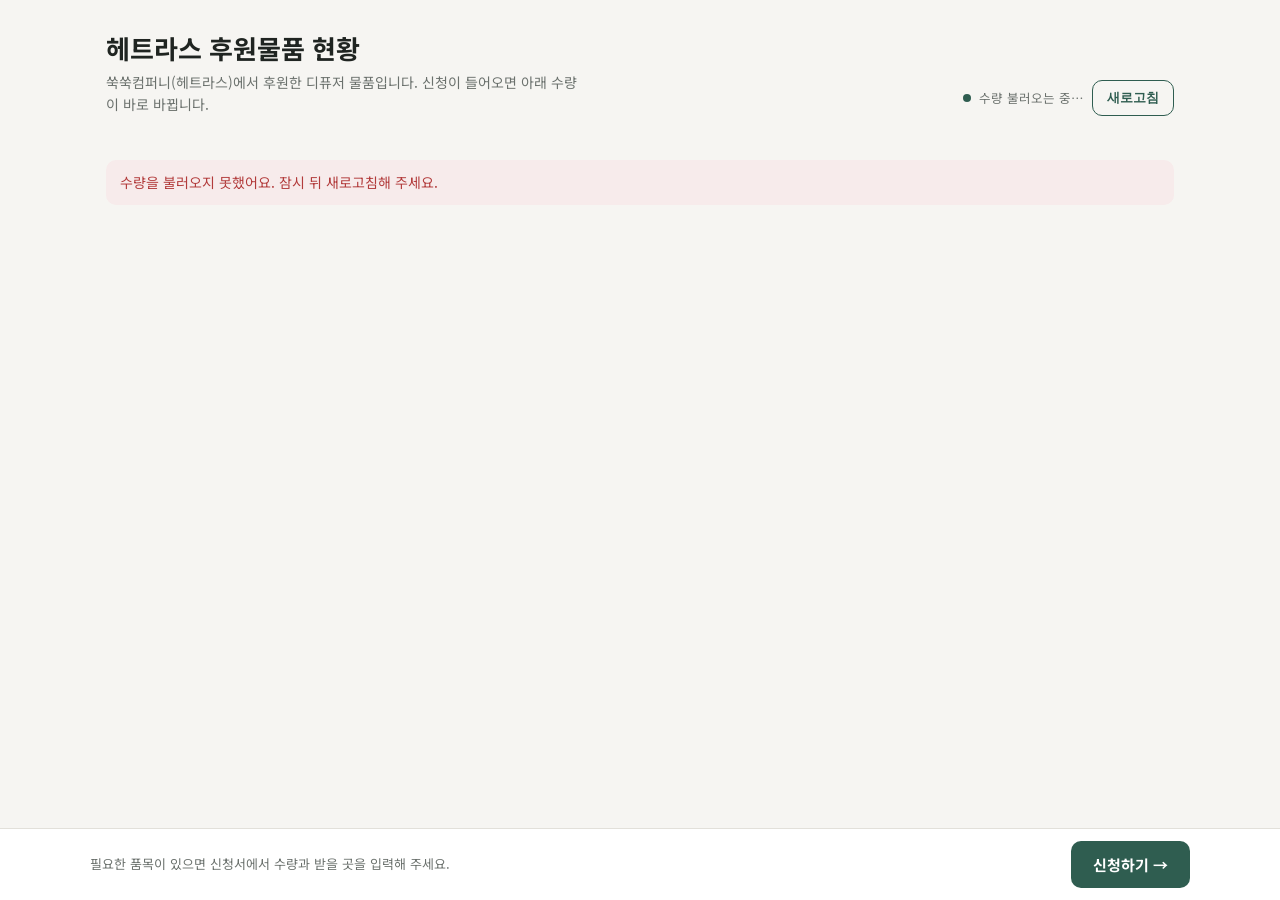
==== donation/index.html @ 22cfa27e "Add live donation item status page linked to the application form Co-Authored-By: Claude Opus 5.5 <n" ====
<!doctype html>
<html lang="ko">
<head>
<meta charset="utf-8">
<meta name="viewport" content="width=device-width, initial-scale=1">
<title>헤트라스 후원물품 현황</title>
<meta name="description" content="쑥쑥컴퍼니(헤트라스) 디퓨저 후원물품의 실시간 신청·잔여 수량">
<meta property="og:title" content="헤트라스 후원물품 현황">
<meta property="og:description" content="품목별 신청·잔여 수량을 실시간으로 확인하고 바로 신청하세요">
<meta property="og:image" content="https://wvksunny-pixel.github.io/hetras/assets/donation-items/6_holiday2025-hotelwood_insta-1.jpg">
<link rel="stylesheet" href="https://fonts.googleapis.com/css2?family=Noto+Sans+KR:wght@400;500;700&display=swap">
<style>
:root{
  --bg:#f6f5f2; --surface:#fff; --fg:#1f2421; --mute:#6b716d; --line:#e2e0da;
  --accent:#2f5d50; --accent-soft:#e4eee9; --applied:#c9a46a; --warn:#a8691b; --no:#b23b3b;
  --sans:"Noto Sans KR","Apple SD Gothic Neo","Malgun Gothic",system-ui,sans-serif;
}
@media (prefers-color-scheme: dark){:root{
  --bg:#141816; --surface:#1c211f; --fg:#e6ebe8; --mute:#9aa39e; --line:#2e3532;
  --accent:#8cc4b0; --accent-soft:#233430; --applied:#b89558; --warn:#e0a35a; --no:#ef7b7b; color-scheme:dark}}
*{box-sizing:border-box}
body{margin:0;background:var(--bg);color:var(--fg);font-family:var(--sans);font-size:15px;line-height:1.55}
.wrap{max-width:1100px;margin:0 auto;padding:28px max(16px,env(safe-area-inset-right)) 110px max(16px,env(safe-area-inset-left));display:flex;flex-direction:column;gap:22px}
header{display:flex;flex-wrap:wrap;gap:16px;align-items:flex-end;justify-content:space-between}
h1{font-size:26px;margin:0;text-wrap:balance}
.lead{color:var(--mute);margin:4px 0 0;font-size:14px;max-width:60ch}
.btn{display:inline-flex;align-items:center;justify-content:center;gap:6px;background:var(--accent);color:var(--surface);text-decoration:none;border:0;border-radius:10px;padding:12px 22px;font-size:15px;font-weight:700;cursor:pointer;white-space:nowrap}
.btn.ghost{background:transparent;color:var(--accent);border:1px solid var(--accent);padding:8px 14px;font-size:13px}
.btn:focus-visible{outline:2px solid var(--accent);outline-offset:2px}
.btn[aria-disabled="true"]{opacity:.45;pointer-events:none}
.stats{display:grid;grid-template-columns:repeat(4,minmax(0,1fr));gap:12px}
.stat{background:var(--surface);border:1px solid var(--line);border-radius:12px;padding:14px 16px}
.stat b{display:block;font-size:24px;font-variant-numeric:tabular-nums}
.stat span{font-size:12px;color:var(--mute);letter-spacing:.04em}
.live{display:flex;align-items:center;gap:8px;font-size:12.5px;color:var(--mute);flex-wrap:wrap}
.dot{width:8px;height:8px;border-radius:50%;background:var(--accent);box-shadow:0 0 0 0 var(--accent);animation:pulse 2s infinite}
.live.stale .dot{background:var(--warn);animation:none}
@keyframes pulse{0%{box-shadow:0 0 0 0 color-mix(in srgb,var(--accent) 50%,transparent)}70%{box-shadow:0 0 0 8px transparent}100%{box-shadow:0 0 0 0 transparent}}
@media (prefers-reduced-motion:reduce){.dot{animation:none}}
.items{display:grid;grid-template-columns:repeat(auto-fill,minmax(300px,1fr));gap:16px}
.item{background:var(--surface);border:1px solid var(--line);border-radius:14px;overflow:hidden;display:flex;flex-direction:column}
.item.out{opacity:.6}
.item img,.item .noimg{width:100%;aspect-ratio:4/3;object-fit:cover;background:var(--bg);display:block}
.item .noimg{display:flex;align-items:center;justify-content:center;color:var(--mute);font-size:13px}
.body{padding:14px 16px 16px;display:flex;flex-direction:column;gap:8px;flex:1}
.item h2{font-size:16px;margin:0;line-height:1.4;text-wrap:balance}
.desc,.meta{font-size:12.5px;color:var(--mute)}
.bar{height:8px;border-radius:99px;background:var(--accent-soft);overflow:hidden;display:flex}
.bar i{display:block;height:100%;background:var(--applied);transition:width .6s}
.nums{display:grid;grid-template-columns:repeat(3,1fr);gap:6px;font-variant-numeric:tabular-nums}
.nums div{font-size:11.5px;color:var(--mute)}
.nums b{display:block;font-size:17px;color:var(--fg)}
.nums .left b{color:var(--accent)}
.nums .left.low b{color:var(--warn)}
.tag{align-self:flex-start;font-size:11.5px;font-weight:500;padding:2px 9px;border-radius:99px;border:1px solid currentColor}
.tag.soldout{color:var(--no)}.tag.closed{color:var(--mute)}.tag.low{color:var(--warn)}
.body .btn{margin-top:auto}
.msg{background:color-mix(in srgb,var(--no) 10%,var(--surface));color:var(--no);border-radius:10px;padding:12px 14px;font-size:14px}
.skeleton{background:var(--surface);border:1px solid var(--line);border-radius:14px;height:420px;opacity:.6}
.foot{position:fixed;left:0;right:0;bottom:0;background:var(--surface);border-top:1px solid var(--line);padding:12px max(16px,env(safe-area-inset-right)) calc(12px + env(safe-area-inset-bottom)) max(16px,env(safe-area-inset-left))}
.foot .in{max-width:1100px;margin:0 auto;display:flex;align-items:center;gap:12px;justify-content:space-between;flex-wrap:wrap}
.foot p{margin:0;font-size:13px;color:var(--mute)}
@media (max-width:720px){.stats{grid-template-columns:repeat(2,minmax(0,1fr))}h1{font-size:22px}}
</style>
</head>
<body>
<div class="wrap">
  <header>
    <div>
      <h1>헤트라스 후원물품 현황</h1>
      <p class="lead">쑥쑥컴퍼니(헤트라스)에서 후원한 디퓨저 물품입니다. 신청이 들어오면 아래 수량이 바로 바뀝니다.</p>
    </div>
    <div class="live" id="live"><span class="dot"></span><span id="liveText">수량 불러오는 중…</span><button class="btn ghost" id="refresh" type="button">새로고침</button></div>
  </header>

  <section class="stats" id="stats" aria-label="전체 합계"></section>
  <div id="msg"></div>
  <section class="items" id="items" aria-label="품목 목록">
    <div class="skeleton"></div><div class="skeleton"></div><div class="skeleton"></div>
  </section>
</div>

<div class="foot"><div class="in">
  <p>필요한 품목이 있으면 신청서에서 수량과 받을 곳을 입력해 주세요.</p>
  <a class="btn" id="applyMain" target="_blank" rel="noopener">신청하기 →</a>
</div></div>

<script>
var APP = 'https://script.google.com/macros/s/AKfycbyG1zwqlUDHKcc8PhlkIbAmD-UFx5rS9B1yV8Q-mwxbFc8rf9WLIdgCiofknAXUYuQczw/exec';
var REFRESH_MS = 30000;
var $ = function (id) { return document.getElementById(id); };
function esc(s) { return String(s == null ? '' : s).replace(/[&<>"']/g, function (c) { return {'&':'&amp;','<':'&lt;','>':'&gt;','"':'&quot;',"'":'&#39;'}[c]; }); }
function fmt(n) { return Number(n || 0).toLocaleString('ko-KR'); }
$('applyMain').href = APP;

var lastOk = 0, loading = false;
function render(data) {
  var items = data.items || [];
  var t = items.reduce(function (a, it) { a.r += it.received; a.a += it.applied; a.l += it.left; return a; }, { r: 0, a: 0, l: 0 });
  $('stats').innerHTML =
    '<div class="stat"><b>' + items.length + '</b><span>품목</span></div>' +
    '<div class="stat"><b>' + fmt(t.r) + '</b><span>후원 수량</span></div>' +
    '<div class="stat"><b>' + fmt(t.a) + '</b><span>신청된 수량</span></div>' +
    '<div class="stat"><b>' + fmt(t.l) + '</b><span>신청 가능 수량</span></div>';
  $('items').innerHTML = items.map(function (it) {
    var pct = it.received ? Math.min(100, it.applied / it.received * 100) : 0;
    var soldout = it.left <= 0, closed = !it.open, low = !soldout && it.received && it.left / it.received < 0.1;
    var tag = soldout ? '<span class="tag soldout">신청 마감</span>' : closed ? '<span class="tag closed">신청 중지</span>' : low ? '<span class="tag low">마감 임박</span>' : '';
    var img = it.image ? '<img src="' + esc(it.image) + '" alt="' + esc(it.name) + '" loading="lazy" onerror="this.outerHTML=\'<div class=noimg>사진 준비 중</div>\'">' : '<div class="noimg">사진 준비 중</div>';
    return '<article class="item' + (soldout || closed ? ' out' : '') + '">' + img + '<div class="body">' + tag +
      '<h2>' + esc(it.name) + '</h2>' +
      (it.desc ? '<div class="desc">' + esc(it.desc) + '</div>' : '') +
      '<div class="meta">유통기한 ' + esc(it.expiry || '-') + '</div>' +
      '<div class="bar" role="img" aria-label="신청 ' + Math.round(pct) + '%"><i style="width:' + pct.toFixed(1) + '%"></i></div>' +
      '<div class="nums"><div>후원<b>' + fmt(it.received) + '</b></div><div>신청<b>' + fmt(it.applied) + '</b></div>' +
      '<div class="left' + (low ? ' low' : '') + '">잔여<b>' + fmt(it.left) + '</b></div></div>' +
      '<a class="btn" href="' + APP + '" target="_blank" rel="noopener"' + (soldout || closed ? ' aria-disabled="true" tabindex="-1"' : '') + '>' +
      (soldout ? '신청 마감' : closed ? '신청 중지' : '이 품목 신청하기') + '</a>' +
      '</div></article>';
  }).join('');
}
function setLive() {
  var el = $('live');
  if (!lastOk) return;
  var sec = Math.round((Date.now() - lastOk) / 1000);
  el.classList.toggle('stale', sec > REFRESH_MS / 1000 * 3);
  $('liveText').textContent = '실시간 · ' + (sec < 5 ? '방금' : sec < 60 ? sec + '초 전' : Math.floor(sec / 60) + '분 전') + ' 업데이트';
}
function load() {
  if (loading) return; loading = true;
  fetch(APP + '?format=json&t=' + Date.now()).then(function (r) { if (!r.ok) throw new Error(r.status); return r.json(); })
    .then(function (d) { render(d); lastOk = Date.now(); $('msg').innerHTML = ''; setLive(); })
    .catch(function () {
      $('msg').innerHTML = '<div class="msg">' + (lastOk ? '최신 수량을 가져오지 못했어요. 표시된 수량은 마지막으로 불러온 값입니다.' : '수량을 불러오지 못했어요. 잠시 뒤 새로고침해 주세요.') + '</div>';
      if (!lastOk) $('items').innerHTML = '';
    })
    .then(function () { loading = false; });
}
$('refresh').addEventListener('click', load);
document.addEventListener('visibilitychange', function () { if (!document.hidden) load(); });
setInterval(function () { if (!document.hidden) load(); }, REFRESH_MS);
setInterval(setLive, 5000);
load();
</script>
</body>
</html>
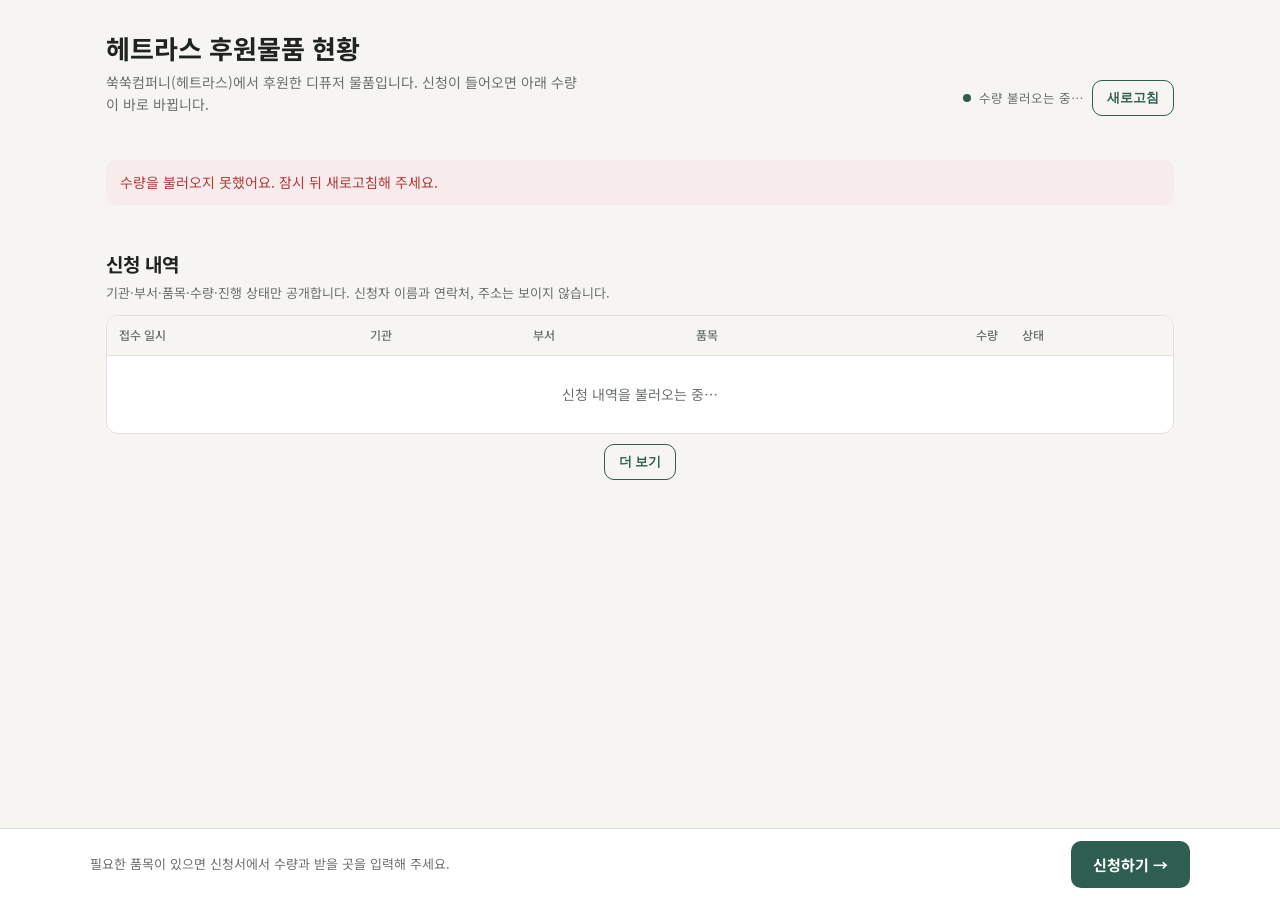
==== commit b398d48d: "Show public request list (no personal details) on the status page Co-Authored-By: Claude Opus 5.5 <n" ====
--- a/donation/index.html
+++ b/donation/index.html
@@ -60,6 +60,19 @@
 .foot{position:fixed;left:0;right:0;bottom:0;background:var(--surface);border-top:1px solid var(--line);padding:12px max(16px,env(safe-area-inset-right)) calc(12px + env(safe-area-inset-bottom)) max(16px,env(safe-area-inset-left))}
 .foot .in{max-width:1100px;margin:0 auto;display:flex;align-items:center;gap:12px;justify-content:space-between;flex-wrap:wrap}
 .foot p{margin:0;font-size:13px;color:var(--mute)}
+.req h2.sec{font-size:19px;margin:0 0 4px}
+.req .sub{font-size:13px;color:var(--mute);margin:0 0 12px}
+.tablewrap{background:var(--surface);border:1px solid var(--line);border-radius:12px;overflow-x:auto}
+table{width:100%;border-collapse:collapse;font-size:13.5px;min-width:640px}
+th,td{padding:10px 12px;text-align:left;border-bottom:1px solid var(--line);vertical-align:top}
+th{font-size:12px;color:var(--mute);font-weight:500;background:var(--bg);position:sticky;top:0}
+td.n{text-align:right;font-variant-numeric:tabular-nums;white-space:nowrap}
+td.d{white-space:nowrap;color:var(--mute);font-variant-numeric:tabular-nums}
+tr:last-child td{border-bottom:0}
+.st{display:inline-block;font-size:11.5px;padding:1px 8px;border-radius:99px;border:1px solid currentColor;white-space:nowrap}
+.st.s-접수{color:var(--mute)}.st.s-승인{color:var(--accent)}.st.s-발송완료{color:var(--accent);background:var(--accent-soft)}.st.s-반려{color:var(--no)}
+.empty{padding:28px;text-align:center;color:var(--mute);font-size:14px}
+.more{display:block;margin:10px auto 0}
 @media (max-width:720px){.stats{grid-template-columns:repeat(2,minmax(0,1fr))}h1{font-size:22px}}
 </style>
 </head>
@@ -77,6 +90,16 @@
   <div id="msg"></div>
   <section class="items" id="items" aria-label="품목 목록">
     <div class="skeleton"></div><div class="skeleton"></div><div class="skeleton"></div>
+  </section>
+
+  <section class="req" aria-labelledby="reqTitle">
+    <h2 class="sec" id="reqTitle">신청 내역</h2>
+    <p class="sub" id="reqSub">기관·부서·품목·수량·진행 상태만 공개합니다. 신청자 이름과 연락처, 주소는 보이지 않습니다.</p>
+    <div class="tablewrap"><table>
+      <thead><tr><th>접수 일시</th><th>기관</th><th>부서</th><th>품목</th><th style="text-align:right">수량</th><th>상태</th></tr></thead>
+      <tbody id="reqBody"><tr><td colspan="6" class="empty">신청 내역을 불러오는 중…</td></tr></tbody>
+    </table></div>
+    <button class="btn ghost more" id="more" type="button" hidden>더 보기</button>
   </section>
 </div>
 
@@ -118,7 +141,23 @@
       (soldout ? '신청 마감' : closed ? '신청 중지' : '이 품목 신청하기') + '</a>' +
       '</div></article>';
   }).join('');
+  REQ = data.requests || [];
+  renderReq();
 }
+var REQ = [], SHOW = 30;
+function renderReq() {
+  var orgs = {};
+  REQ.forEach(function (r) { orgs[r.org] = 1; });
+  var nOrg = Object.keys(orgs).length, total = REQ.reduce(function (a, r) { return a + r.qty; }, 0);
+  $('reqSub').textContent = (REQ.length ? nOrg + '개 기관 · ' + REQ.length + '건 · 총 ' + fmt(total) + '개 신청. ' : '') +
+    '기관·부서·품목·수량·진행 상태만 공개합니다. 신청자 이름과 연락처, 주소는 보이지 않습니다.';
+  $('reqBody').innerHTML = REQ.length ? REQ.slice(0, SHOW).map(function (r) {
+    return '<tr><td class="d">' + esc(r.date) + '</td><td>' + esc(r.org) + '</td><td>' + esc(r.dept) + '</td><td>' + esc(r.item) +
+      '</td><td class="n">' + fmt(r.qty) + '</td><td><span class="st s-' + esc(r.status) + '">' + esc(r.status) + '</span></td></tr>';
+  }).join('') : '<tr><td colspan="6" class="empty">아직 신청이 없습니다. 첫 신청을 기다리고 있어요.</td></tr>';
+  $('more').hidden = REQ.length <= SHOW;
+}
+$('more').addEventListener('click', function () { SHOW += 50; renderReq(); });
 function setLive() {
   var el = $('live');
   if (!lastOk) return;
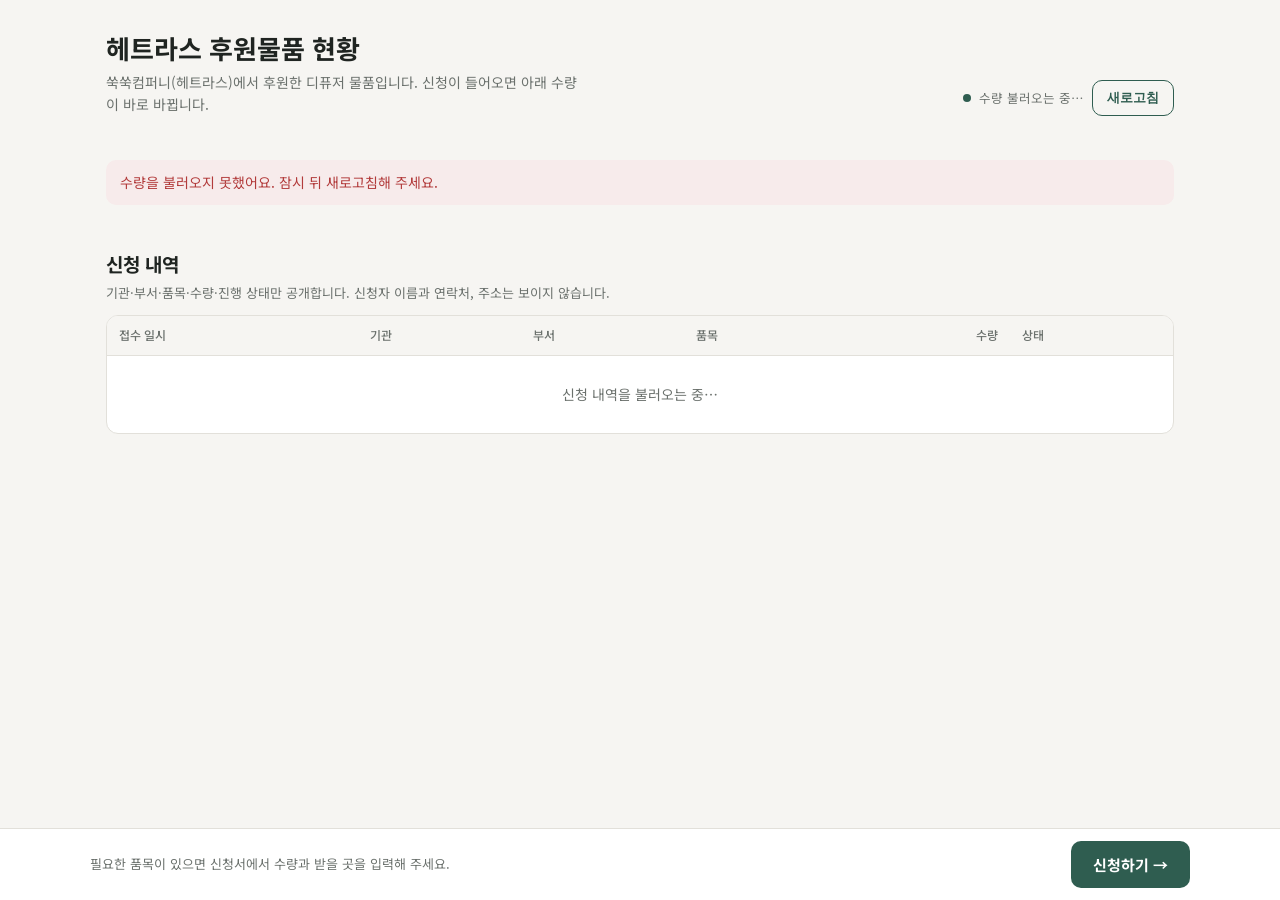
==== commit 704632a5: "Hide the more button when the request list is short Co-Authored-By: Claude Opus 5.5 <noreply@anthrop" ====
--- a/donation/index.html
+++ b/donation/index.html
@@ -19,6 +19,7 @@
   --bg:#141816; --surface:#1c211f; --fg:#e6ebe8; --mute:#9aa39e; --line:#2e3532;
   --accent:#8cc4b0; --accent-soft:#233430; --applied:#b89558; --warn:#e0a35a; --no:#ef7b7b; color-scheme:dark}}
 *{box-sizing:border-box}
+[hidden]{display:none!important}
 body{margin:0;background:var(--bg);color:var(--fg);font-family:var(--sans);font-size:15px;line-height:1.55}
 .wrap{max-width:1100px;margin:0 auto;padding:28px max(16px,env(safe-area-inset-right)) 110px max(16px,env(safe-area-inset-left));display:flex;flex-direction:column;gap:22px}
 header{display:flex;flex-wrap:wrap;gap:16px;align-items:flex-end;justify-content:space-between}
